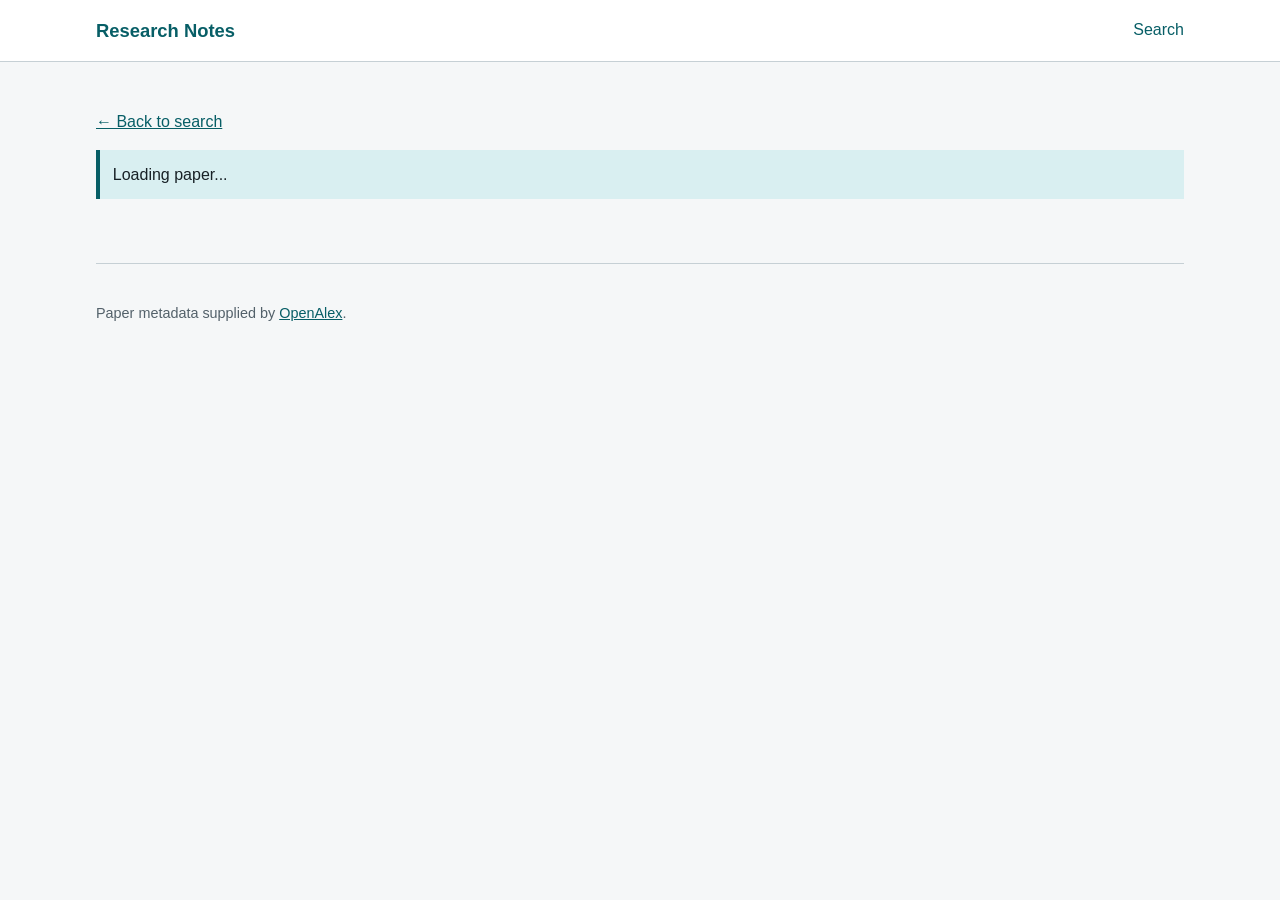
==== paper.html @ 98de9f1c "Add paper detail page" ====
<!doctype html>
<html lang="en">
<head>
  <meta charset="utf-8">
  <meta name="viewport" content="width=device-width, initial-scale=1">
  <title>Paper details | Research Notes</title>
  <link rel="stylesheet" href="styles.css">
  <script type="module" src="js/paper.js"></script>
</head>
<body>
  <a class="skip-link" href="#main-content">Skip to main content</a>
  <header class="site-header">
    <div class="header-inner">
      <a class="site-name" href="index.html">Research Notes</a>
      <button id="menu-toggle" class="menu-toggle" type="button" aria-expanded="false" aria-controls="site-nav">Menu</button>
      <nav id="site-nav" class="site-nav" aria-label="Main navigation">
        <ul><li><a href="index.html">Search</a></li></ul>
      </nav>
    </div>
  </header>

  <main id="main-content">
    <p><a href="index.html">← Back to search</a></p>
    <p id="paper-status" class="status" role="status" aria-live="polite">Loading paper...</p>

    <article id="paper-content" class="paper-detail" hidden>
      <header>
        <p class="eyebrow">Paper details</p>
        <h1 id="paper-title"></h1>
        <p id="paper-authors" class="result-meta"></p>
        <ul id="paper-meta" class="paper-meta" aria-label="Paper metadata"></ul>
        <p><a id="paper-link" href="" target="_blank" rel="noopener">View source page</a></p>
        <button id="reading-list-button" class="primary-button" type="button">Save to reading list</button>
      </header>

      <section aria-labelledby="abstract-heading">
        <h2 id="abstract-heading">Abstract</h2>
        <p id="paper-abstract"></p>
      </section>

      <section class="notes-panel" aria-labelledby="notes-heading">
        <h2 id="notes-heading">Notes</h2>
        <p>Keep reported evidence separate from your own interpretation.</p>
        <form id="notes-form">
          <div class="field">
            <label for="evidence">Evidence reported by the paper</label>
            <textarea id="evidence" name="evidence" rows="7" maxlength="3000" aria-describedby="evidence-hint"></textarea>
            <p id="evidence-hint" class="hint">Record findings, methods, results or claims from the paper.</p>
          </div>
          <div class="field">
            <label for="interpretation">Your interpretation</label>
            <textarea id="interpretation" name="interpretation" rows="7" maxlength="3000" aria-describedby="interpretation-hint"></textarea>
            <p id="interpretation-hint" class="hint">Record what you think the evidence means or how it relates to your work.</p>
          </div>
          <button class="primary-button" type="submit">Save notes</button>
        </form>
        <p id="notes-status" class="save-status" role="status" aria-live="polite"></p>
      </section>
    </article>
  </main>

  <footer class="site-footer">
    <p>Paper metadata supplied by <a href="https://openalex.org/">OpenAlex</a>.</p>
  </footer>
</body>
</html>
---- styles.css ----
:root {
  --colour-bg: #f5f7f8; --colour-surface: #ffffff; --colour-text: #182126;
  --colour-muted: #53616a; --colour-border: #c6d0d5; --colour-primary: #075e66;
  --colour-primary-dark: #04474d; --colour-accent: #d9eff1; --colour-error: #a11a1a;
  --colour-focus: #ffbf47; --radius: 0.5rem; --content-width: 68rem;
  font-family: Arial, Helvetica, sans-serif; color: var(--colour-text); background: var(--colour-bg);
}
* { box-sizing: border-box; }
body { margin: 0; line-height: 1.5; }
a { color: var(--colour-primary); }
a:hover { color: var(--colour-primary-dark); }
a:focus-visible, button:focus-visible, input:focus-visible, select:focus-visible {
  outline: 3px solid var(--colour-focus); outline-offset: 3px;
}
.skip-link {
  position: absolute; left: 0.75rem; top: -5rem; z-index: 10;
  padding: 0.65rem 0.9rem; background: var(--colour-text); color: #fff;
}
.skip-link:focus { top: 0.75rem; }
.site-header { background: var(--colour-surface); border-bottom: 1px solid var(--colour-border); }
.header-inner, main, .site-footer { width: min(100% - 2rem, var(--content-width)); margin-inline: auto; }
.header-inner { position: relative; padding-block: 0.9rem; }
.site-name { display: inline-block; font-size: 1.15rem; font-weight: 700; text-decoration: none; }
.menu-toggle {
  float: right; padding: 0.5rem 0.75rem; border: 1px solid var(--colour-border);
  border-radius: var(--radius); background: var(--colour-surface); color: var(--colour-text);
  font: inherit; cursor: pointer;
}
.site-nav { display: none; clear: both; padding-top: 0.75rem; }
.site-nav.is-open { display: block; }
.site-nav ul { margin: 0; padding: 0; list-style: none; }
.site-nav a { display: block; padding: 0.6rem 0; text-decoration: none; }
.site-nav a[aria-current="page"] { font-weight: 700; text-decoration: underline; text-underline-offset: 0.25rem; }
main { padding-block: 2rem 3rem; }
.intro { max-width: 46rem; margin-bottom: 1.75rem; }
.eyebrow { margin: 0 0 0.25rem; color: var(--colour-primary); font-weight: 700; }
h1, h2, h3 { line-height: 1.2; }
h1 { margin: 0; font-size: clamp(2rem, 7vw, 3rem); }
h2 { margin-top: 0; }
.search-panel, .result-card { background: var(--colour-surface); border: 1px solid var(--colour-border); border-radius: var(--radius); }
.search-panel { padding: 1rem; }
.field { margin-bottom: 1rem; }
label, legend { font-weight: 700; }
input[type="search"], input[type="number"], select {
  display: block; width: 100%; margin-top: 0.35rem; padding: 0.7rem;
  border: 1px solid var(--colour-border); border-radius: 0.35rem;
  background: #fff; color: var(--colour-text); font: inherit;
}
fieldset { margin: 0 0 1rem; padding: 0; border: 0; }
.choice-list { display: grid; gap: 0.5rem; margin-top: 0.45rem; }
.choice-list label, .checkbox-row { font-weight: 400; }
.checkbox-row { display: flex; gap: 0.55rem; align-items: flex-start; margin-bottom: 1rem; }
.checkbox-row input { margin-top: 0.25rem; }
.hint, .form-error { margin: 0.3rem 0 0; font-size: 0.9rem; }
.hint { color: var(--colour-muted); }
.form-error { color: var(--colour-error); font-weight: 700; }
input[aria-invalid="true"] { border-color: var(--colour-error); border-width: 2px; }
.primary-button {
  min-height: 2.75rem; padding: 0.65rem 1rem; border: 0; border-radius: var(--radius);
  background: var(--colour-primary); color: #fff; font: inherit; font-weight: 700; cursor: pointer;
}
#search-button:hover { background: var(--colour-primary-dark); }
.primary-button:disabled { cursor: wait; opacity: 0.65; }
.results-section { margin-top: 2rem; }
.results-heading-row { display: flex; gap: 1rem; align-items: baseline; justify-content: space-between; }
.results-heading-row p { margin: 0; color: var(--colour-muted); }
.status { padding: 0.8rem; border-left: 4px solid var(--colour-primary); background: var(--colour-accent); }
.status.error { border-left-color: var(--colour-error); }
.results-list { display: grid; gap: 1rem; margin: 1rem 0 0; padding: 0; list-style: none; }
.result-card { padding: 1rem; }
.result-card h3 { margin: 0 0 0.55rem; font-size: 1.15rem; }
.result-card h3 a { text-decoration-thickness: 0.08em; text-underline-offset: 0.16em; }
.result-meta, .result-source { margin: 0.35rem 0; color: var(--colour-muted); }
.result-tags { display: flex; flex-wrap: wrap; gap: 0.4rem; margin-top: 0.7rem; }
.tag { padding: 0.2rem 0.5rem; border-radius: 999px; background: var(--colour-accent); font-size: 0.85rem; }
.site-footer { padding-block: 1.5rem; border-top: 1px solid var(--colour-border); color: var(--colour-muted); font-size: 0.9rem; }

@media (min-width: 46rem) {
  .header-inner { display: flex; align-items: center; justify-content: space-between; }
  .menu-toggle { display: none; }
  .site-nav, .site-nav.is-open { display: block; clear: none; padding-top: 0; }
  .site-nav ul { display: flex; gap: 1.25rem; }
  .site-nav a { padding: 0.25rem 0; }
  .search-panel { padding: 1.5rem; }
  .search-grid { display: grid; grid-template-columns: 1fr 1.5fr; gap: 1rem; }
}
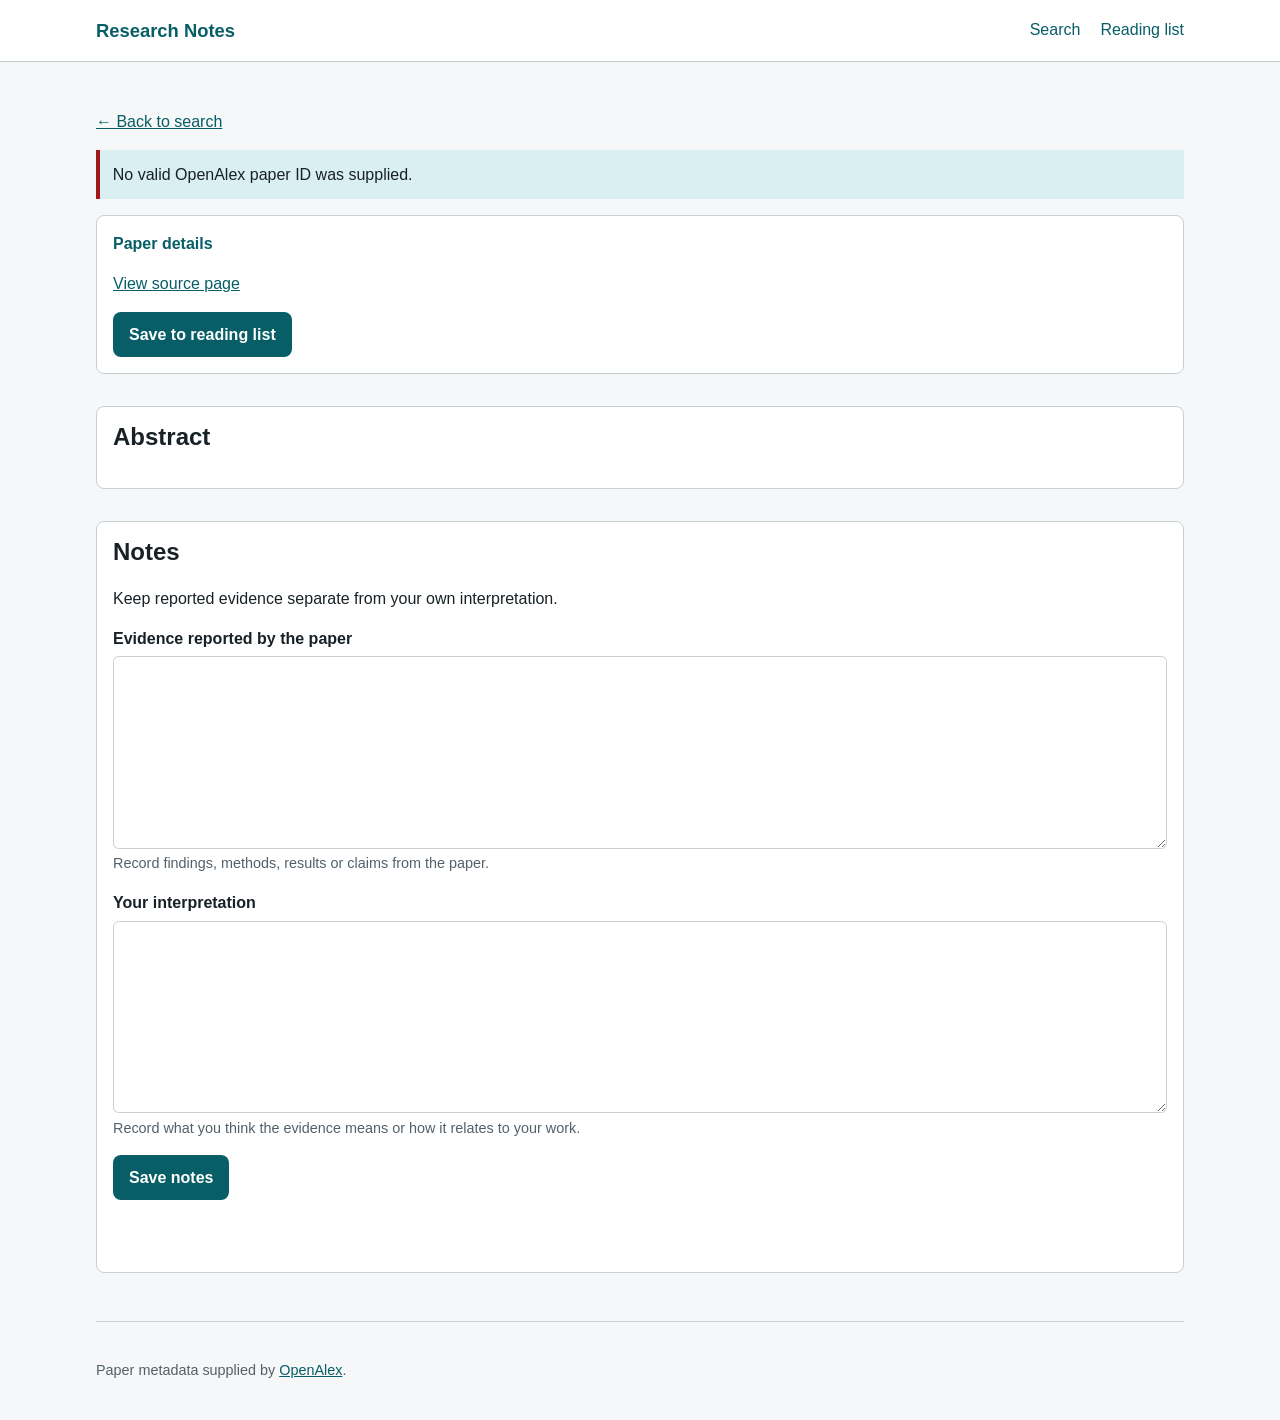
==== commit d78d916c: "Add reading list to paper navigation" ====
--- a/paper.html
+++ b/paper.html
@@ -14,7 +14,7 @@
       <a class="site-name" href="index.html">Research Notes</a>
       <button id="menu-toggle" class="menu-toggle" type="button" aria-expanded="false" aria-controls="site-nav">Menu</button>
       <nav id="site-nav" class="site-nav" aria-label="Main navigation">
-        <ul><li><a href="index.html">Search</a></li></ul>
+        <ul><li><a href="index.html">Search</a></li><li><a href="reading-list.html">Reading list</a></li></ul>
       </nav>
     </div>
   </header>
--- a/styles.css
+++ b/styles.css
@@ -9,7 +9,7 @@
 body { margin: 0; line-height: 1.5; }
 a { color: var(--colour-primary); }
 a:hover { color: var(--colour-primary-dark); }
-a:focus-visible, button:focus-visible, input:focus-visible, select:focus-visible {
+a:focus-visible, button:focus-visible, input:focus-visible, select:focus-visible, textarea:focus-visible {
   outline: 3px solid var(--colour-focus); outline-offset: 3px;
 }
 .skip-link {
@@ -41,7 +41,7 @@
 .search-panel { padding: 1rem; }
 .field { margin-bottom: 1rem; }
 label, legend { font-weight: 700; }
-input[type="search"], input[type="number"], select {
+input[type="search"], input[type="number"], select, textarea {
   display: block; width: 100%; margin-top: 0.35rem; padding: 0.7rem;
   border: 1px solid var(--colour-border); border-radius: 0.35rem;
   background: #fff; color: var(--colour-text); font: inherit;
@@ -68,6 +68,11 @@
 .status.error { border-left-color: var(--colour-error); }
 .results-list { display: grid; gap: 1rem; margin: 1rem 0 0; padding: 0; list-style: none; }
 .result-card { padding: 1rem; }
+.paper-detail { display: grid; gap: 2rem; }
+.paper-detail > header, .paper-detail section { background: var(--colour-surface); border: 1px solid var(--colour-border); border-radius: var(--radius); padding: 1rem; }
+.paper-meta { margin: 1rem 0; padding-left: 1.25rem; }
+.notes-panel textarea { resize: vertical; min-height: 9rem; }
+.save-status { min-height: 1.5rem; font-weight: 700; }
 .result-card h3 { margin: 0 0 0.55rem; font-size: 1.15rem; }
 .result-card h3 a { text-decoration-thickness: 0.08em; text-underline-offset: 0.16em; }
 .result-meta, .result-source { margin: 0.35rem 0; color: var(--colour-muted); }
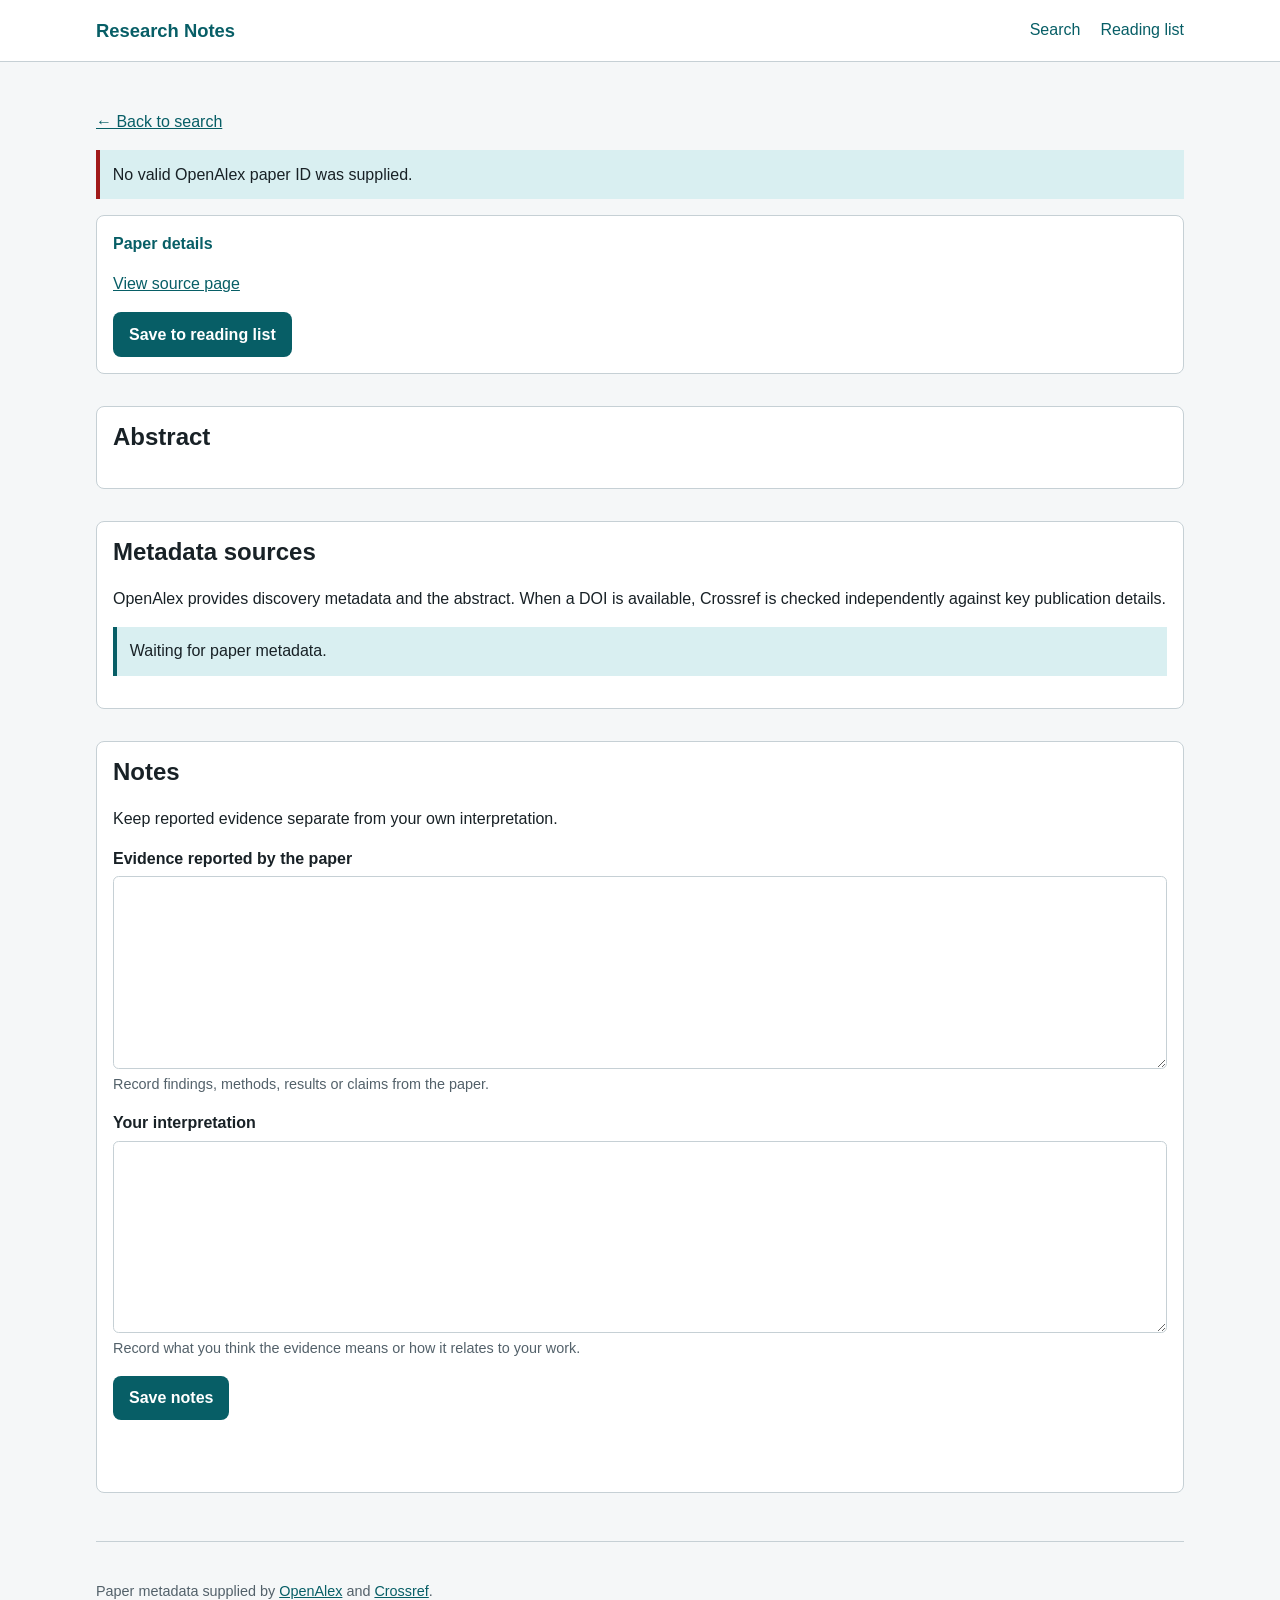
==== commit f789c433: "Add metadata provenance comparison section" ====
--- a/paper.html
+++ b/paper.html
@@ -20,7 +20,7 @@
   </header>
 
   <main id="main-content">
-    <p><a href="index.html">← Back to search</a></p>
+    <p><a id="back-to-search" href="index.html">← Back to search</a></p>
     <p id="paper-status" class="status" role="status" aria-live="polite">Loading paper...</p>
 
     <article id="paper-content" class="paper-detail" hidden>
@@ -36,6 +36,13 @@
       <section aria-labelledby="abstract-heading">
         <h2 id="abstract-heading">Abstract</h2>
         <p id="paper-abstract"></p>
+      </section>
+
+      <section aria-labelledby="sources-heading">
+        <h2 id="sources-heading">Metadata sources</h2>
+        <p>OpenAlex provides discovery metadata and the abstract. When a DOI is available, Crossref is checked independently against key publication details.</p>
+        <p id="metadata-status" class="status" role="status" aria-live="polite">Waiting for paper metadata.</p>
+        <ul id="metadata-comparison" class="metadata-comparison" aria-label="OpenAlex and Crossref metadata comparison"></ul>
       </section>
 
       <section class="notes-panel" aria-labelledby="notes-heading">
@@ -60,7 +67,7 @@
   </main>
 
   <footer class="site-footer">
-    <p>Paper metadata supplied by <a href="https://openalex.org/">OpenAlex</a>.</p>
+    <p>Paper metadata supplied by <a href="https://openalex.org/">OpenAlex</a> and <a href="https://www.crossref.org/">Crossref</a>.</p>
   </footer>
 </body>
 </html>
--- a/styles.css
+++ b/styles.css
@@ -10,7 +10,7 @@
 a { color: var(--colour-primary); }
 a:hover { color: var(--colour-primary-dark); }
 a:focus-visible, button:focus-visible, input:focus-visible, select:focus-visible, textarea:focus-visible {
-  outline: 3px solid var(--colour-focus); outline-offset: 3px;
+  outline: 3px solid var(--colour-text); outline-offset: 2px; box-shadow: 0 0 0 5px var(--colour-focus);
 }
 .skip-link {
   position: absolute; left: 0.75rem; top: -5rem; z-index: 10;
@@ -61,6 +61,8 @@
 }
 #search-button:hover { background: var(--colour-primary-dark); }
 .primary-button:disabled { cursor: wait; opacity: 0.65; }
+.secondary-button { padding: 0.55rem 0.85rem; border: 1px solid var(--colour-border); border-radius: var(--radius); background: var(--colour-surface); color: var(--colour-text); font: inherit; cursor: pointer; }
+.secondary-button:hover { border-color: var(--colour-primary); }
 .results-section { margin-top: 2rem; }
 .results-heading-row { display: flex; gap: 1rem; align-items: baseline; justify-content: space-between; }
 .results-heading-row p { margin: 0; color: var(--colour-muted); }
@@ -73,6 +75,8 @@
 .paper-meta { margin: 1rem 0; padding-left: 1.25rem; }
 .notes-panel textarea { resize: vertical; min-height: 9rem; }
 .save-status { min-height: 1.5rem; font-weight: 700; }
+.reading-notes { margin-block: 0.8rem; padding: 0.75rem; background: var(--colour-bg); border-radius: var(--radius); }
+.reading-notes p { margin: 0.35rem 0; }
 .result-card h3 { margin: 0 0 0.55rem; font-size: 1.15rem; }
 .result-card h3 a { text-decoration-thickness: 0.08em; text-underline-offset: 0.16em; }
 .result-meta, .result-source { margin: 0.35rem 0; color: var(--colour-muted); }
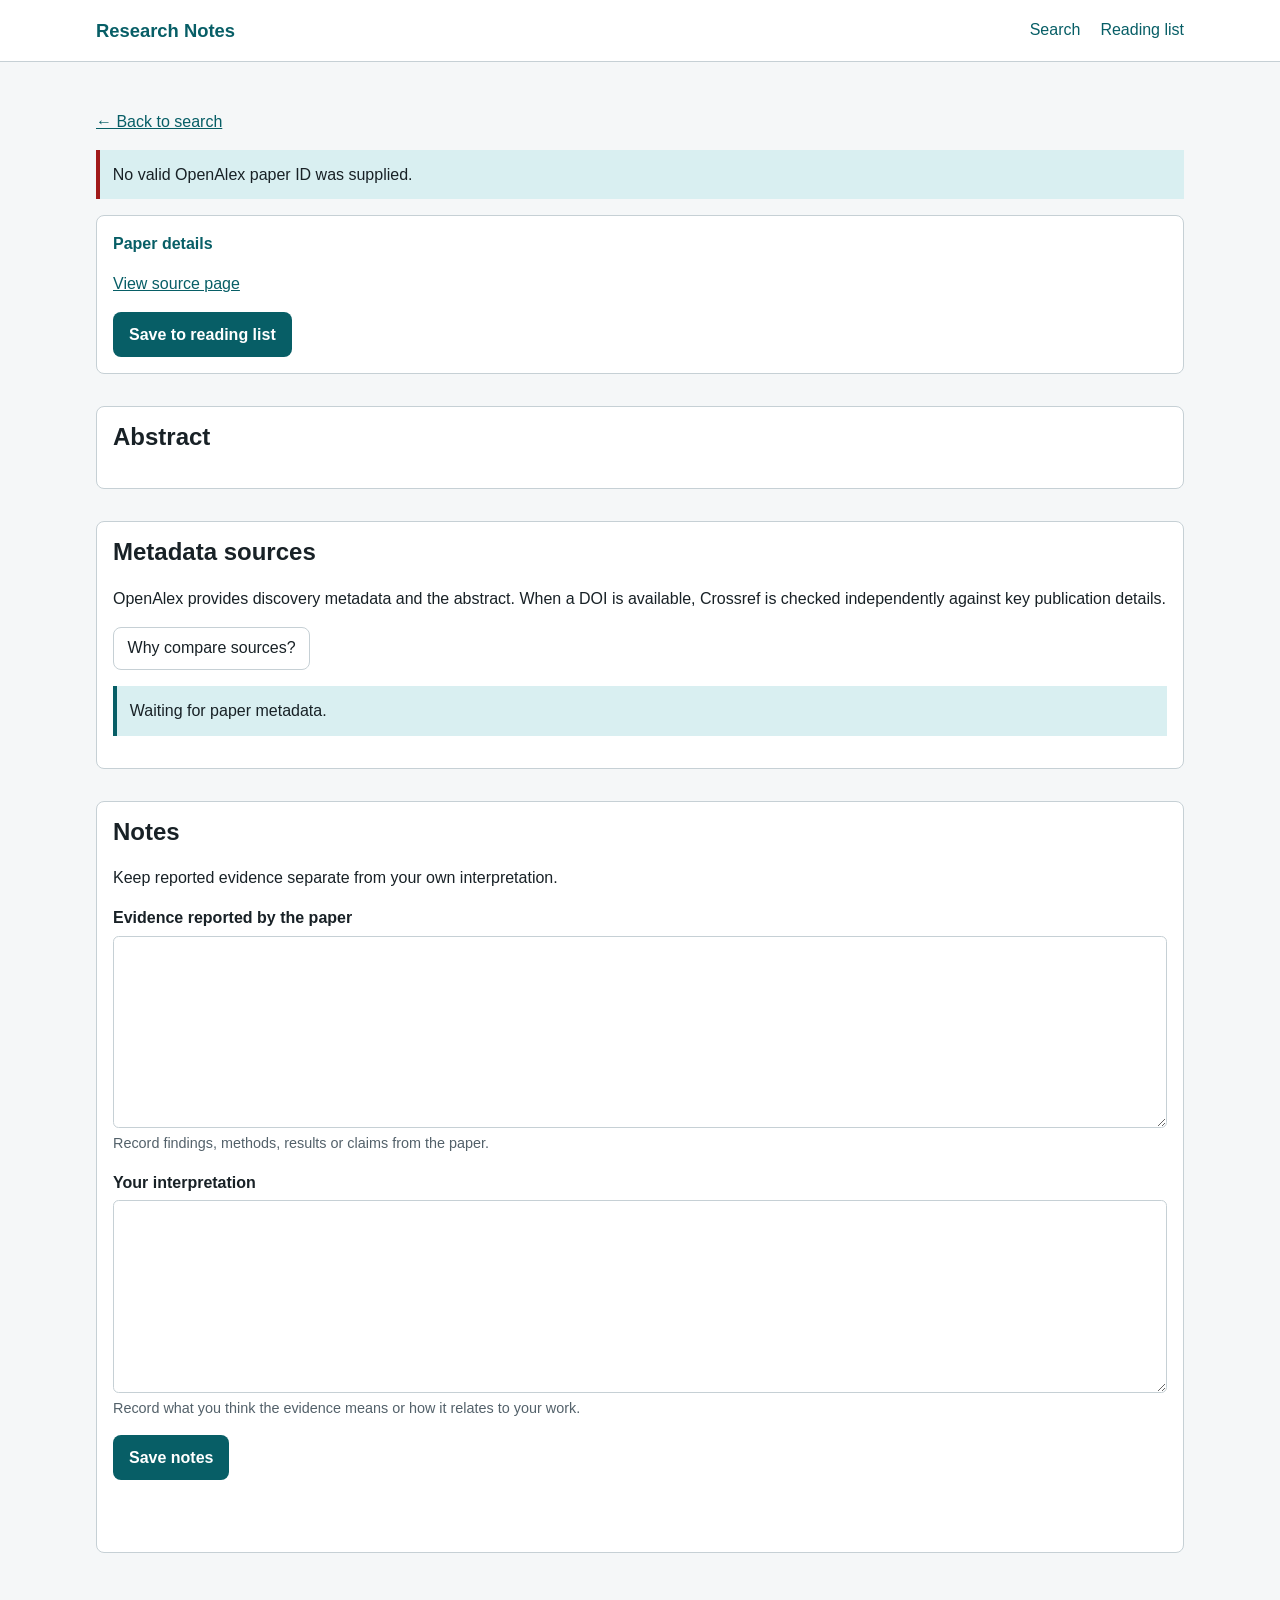
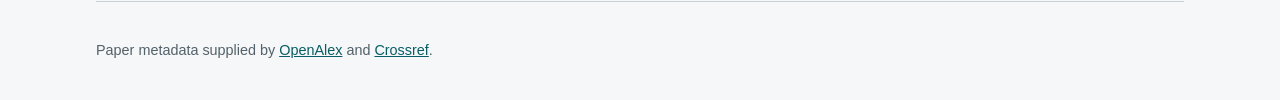
==== commit 650e8037: "Add progressive metadata provenance popover" ====
--- a/paper.html
+++ b/paper.html
@@ -41,6 +41,11 @@
       <section aria-labelledby="sources-heading">
         <h2 id="sources-heading">Metadata sources</h2>
         <p>OpenAlex provides discovery metadata and the abstract. When a DOI is available, Crossref is checked independently against key publication details.</p>
+        <button class="secondary-button popover-button" type="button" popovertarget="source-help">Why compare sources?</button>
+        <div id="source-help" class="source-help" popover>
+          <h3>Why compare sources?</h3>
+          <p>Research databases can receive and process metadata differently. Comparing them makes those differences visible rather than treating one source as automatically authoritative.</p>
+        </div>
         <p id="metadata-status" class="status" role="status" aria-live="polite">Waiting for paper metadata.</p>
         <ul id="metadata-comparison" class="metadata-comparison" aria-label="OpenAlex and Crossref metadata comparison"></ul>
       </section>
--- a/styles.css
+++ b/styles.css
@@ -77,6 +77,13 @@
 .save-status { min-height: 1.5rem; font-weight: 700; }
 .reading-notes { margin-block: 0.8rem; padding: 0.75rem; background: var(--colour-bg); border-radius: var(--radius); }
 .reading-notes p { margin: 0.35rem 0; }
+.metadata-comparison { display: grid; gap: 0.75rem; margin: 1rem 0 0; padding: 0; list-style: none; }
+.metadata-comparison li { padding: 0.8rem; border: 1px solid var(--colour-border); border-radius: var(--radius); }
+.metadata-comparison p { margin: 0.35rem 0 0; overflow-wrap: anywhere; }
+.comparison-heading { display: flex; gap: 0.75rem; align-items: center; justify-content: space-between; }
+.comparison-state { padding: 0.15rem 0.45rem; border-radius: 999px; background: var(--colour-bg); font-size: 0.85rem; }
+.comparison-state.match { background: var(--colour-accent); }
+.comparison-state.different { border: 1px solid var(--colour-border); }
 .result-card h3 { margin: 0 0 0.55rem; font-size: 1.15rem; }
 .result-card h3 a { text-decoration-thickness: 0.08em; text-underline-offset: 0.16em; }
 .result-meta, .result-source { margin: 0.35rem 0; color: var(--colour-muted); }
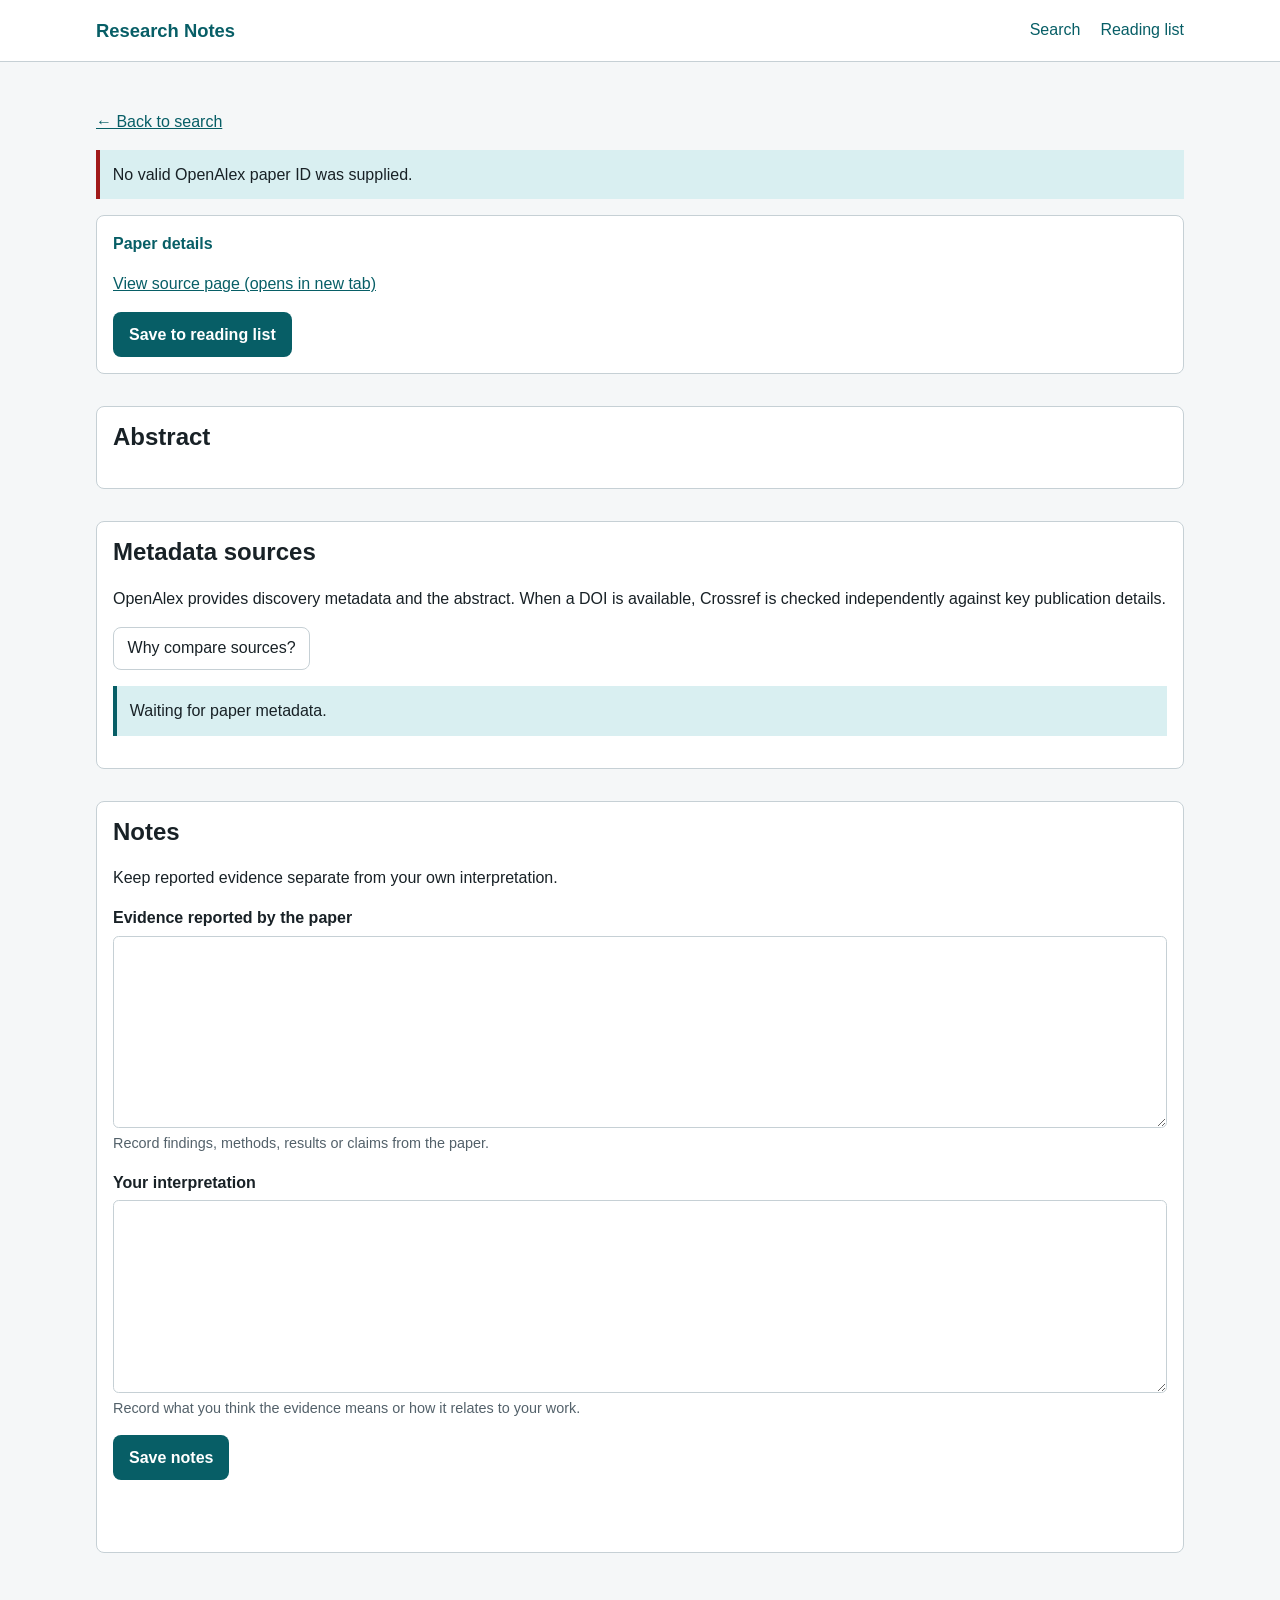
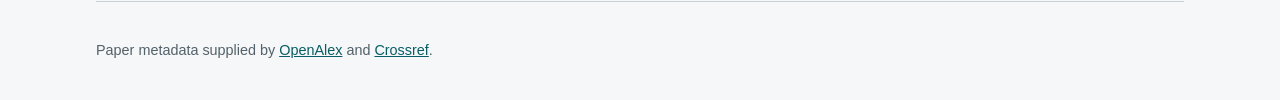
==== commit a8fd1838: "Improve paper page accessibility" ====
--- a/paper.html
+++ b/paper.html
@@ -19,7 +19,7 @@
     </div>
   </header>
 
-  <main id="main-content">
+  <main id="main-content" tabindex="-1">
     <p><a id="back-to-search" href="index.html">← Back to search</a></p>
     <p id="paper-status" class="status" role="status" aria-live="polite">Loading paper...</p>
 
@@ -29,7 +29,7 @@
         <h1 id="paper-title"></h1>
         <p id="paper-authors" class="result-meta"></p>
         <ul id="paper-meta" class="paper-meta" aria-label="Paper metadata"></ul>
-        <p><a id="paper-link" href="" target="_blank" rel="noopener">View source page</a></p>
+        <p><a id="paper-link" href="" target="_blank" rel="noopener">View source page (opens in new tab)</a></p>
         <button id="reading-list-button" class="primary-button" type="button">Save to reading list</button>
       </header>
 
--- a/styles.css
+++ b/styles.css
@@ -20,7 +20,7 @@
 .site-header { background: var(--colour-surface); border-bottom: 1px solid var(--colour-border); }
 .header-inner, main, .site-footer { width: min(100% - 2rem, var(--content-width)); margin-inline: auto; }
 .header-inner { position: relative; padding-block: 0.9rem; }
-.site-name { display: inline-block; font-size: 1.15rem; font-weight: 700; text-decoration: none; }
+.site-name { display: inline-block; font-size: 1.15rem; font-weight: 700; text-decoration: none; view-transition-name: site-name; }
 .menu-toggle {
   float: right; padding: 0.5rem 0.75rem; border: 1px solid var(--colour-border);
   border-radius: var(--radius); background: var(--colour-surface); color: var(--colour-text);
@@ -31,7 +31,7 @@
 .site-nav ul { margin: 0; padding: 0; list-style: none; }
 .site-nav a { display: block; padding: 0.6rem 0; text-decoration: none; }
 .site-nav a[aria-current="page"] { font-weight: 700; text-decoration: underline; text-underline-offset: 0.25rem; }
-main { padding-block: 2rem 3rem; }
+main { padding-block: 2rem 3rem; view-transition-name: page-content; }
 .intro { max-width: 46rem; margin-bottom: 1.75rem; }
 .eyebrow { margin: 0 0 0.25rem; color: var(--colour-primary); font-weight: 700; }
 h1, h2, h3 { line-height: 1.2; }
@@ -63,7 +63,7 @@
 .primary-button:disabled { cursor: wait; opacity: 0.65; }
 .secondary-button { padding: 0.55rem 0.85rem; border: 1px solid var(--colour-border); border-radius: var(--radius); background: var(--colour-surface); color: var(--colour-text); font: inherit; cursor: pointer; }
 .secondary-button:hover { border-color: var(--colour-primary); }
-.results-section { margin-top: 2rem; }
+.results-section { margin-top: 2rem; container-type: inline-size; }
 .results-heading-row { display: flex; gap: 1rem; align-items: baseline; justify-content: space-between; }
 .results-heading-row p { margin: 0; color: var(--colour-muted); }
 .status { padding: 0.8rem; border-left: 4px solid var(--colour-primary); background: var(--colour-accent); }
@@ -84,6 +84,13 @@
 .comparison-state { padding: 0.15rem 0.45rem; border-radius: 999px; background: var(--colour-bg); font-size: 0.85rem; }
 .comparison-state.match { background: var(--colour-accent); }
 .comparison-state.different { border: 1px solid var(--colour-border); }
+.popover-button { display: none; }
+.source-help { max-width: 32rem; padding: 1rem; border: 1px solid var(--colour-border); border-radius: var(--radius); background: var(--colour-surface); color: var(--colour-text); }
+.source-help h3 { margin-top: 0; }
+@supports selector(:popover-open) {
+  .popover-button { display: inline-block; }
+  .source-help:popover-open { margin: auto; }
+}
 .result-card h3 { margin: 0 0 0.55rem; font-size: 1.15rem; }
 .result-card h3 a { text-decoration-thickness: 0.08em; text-underline-offset: 0.16em; }
 .result-meta, .result-source { margin: 0.35rem 0; color: var(--colour-muted); }
@@ -100,3 +107,38 @@
   .search-panel { padding: 1.5rem; }
   .search-grid { display: grid; grid-template-columns: 1fr 1.5fr; gap: 1rem; }
 }
+
+
+@container (min-width: 42rem) {
+  .results-section .result-card {
+    display: grid;
+    grid-template-columns: minmax(0, 1fr) auto;
+    column-gap: 1rem;
+    align-items: start;
+  }
+
+  .results-section .result-card h3,
+  .results-section .result-meta,
+  .results-section .result-source { grid-column: 1; }
+
+  .results-section .result-tags {
+    grid-column: 2;
+    grid-row: 1 / span 3;
+    justify-content: flex-end;
+    max-width: 14rem;
+    margin-top: 0;
+  }
+}
+
+@view-transition {
+  navigation: auto;
+}
+
+@media (prefers-reduced-motion: reduce) {
+  ::view-transition-old(root),
+  ::view-transition-new(root),
+  ::view-transition-old(site-name),
+  ::view-transition-new(site-name),
+  ::view-transition-old(page-content),
+  ::view-transition-new(page-content) { animation: none; }
+}
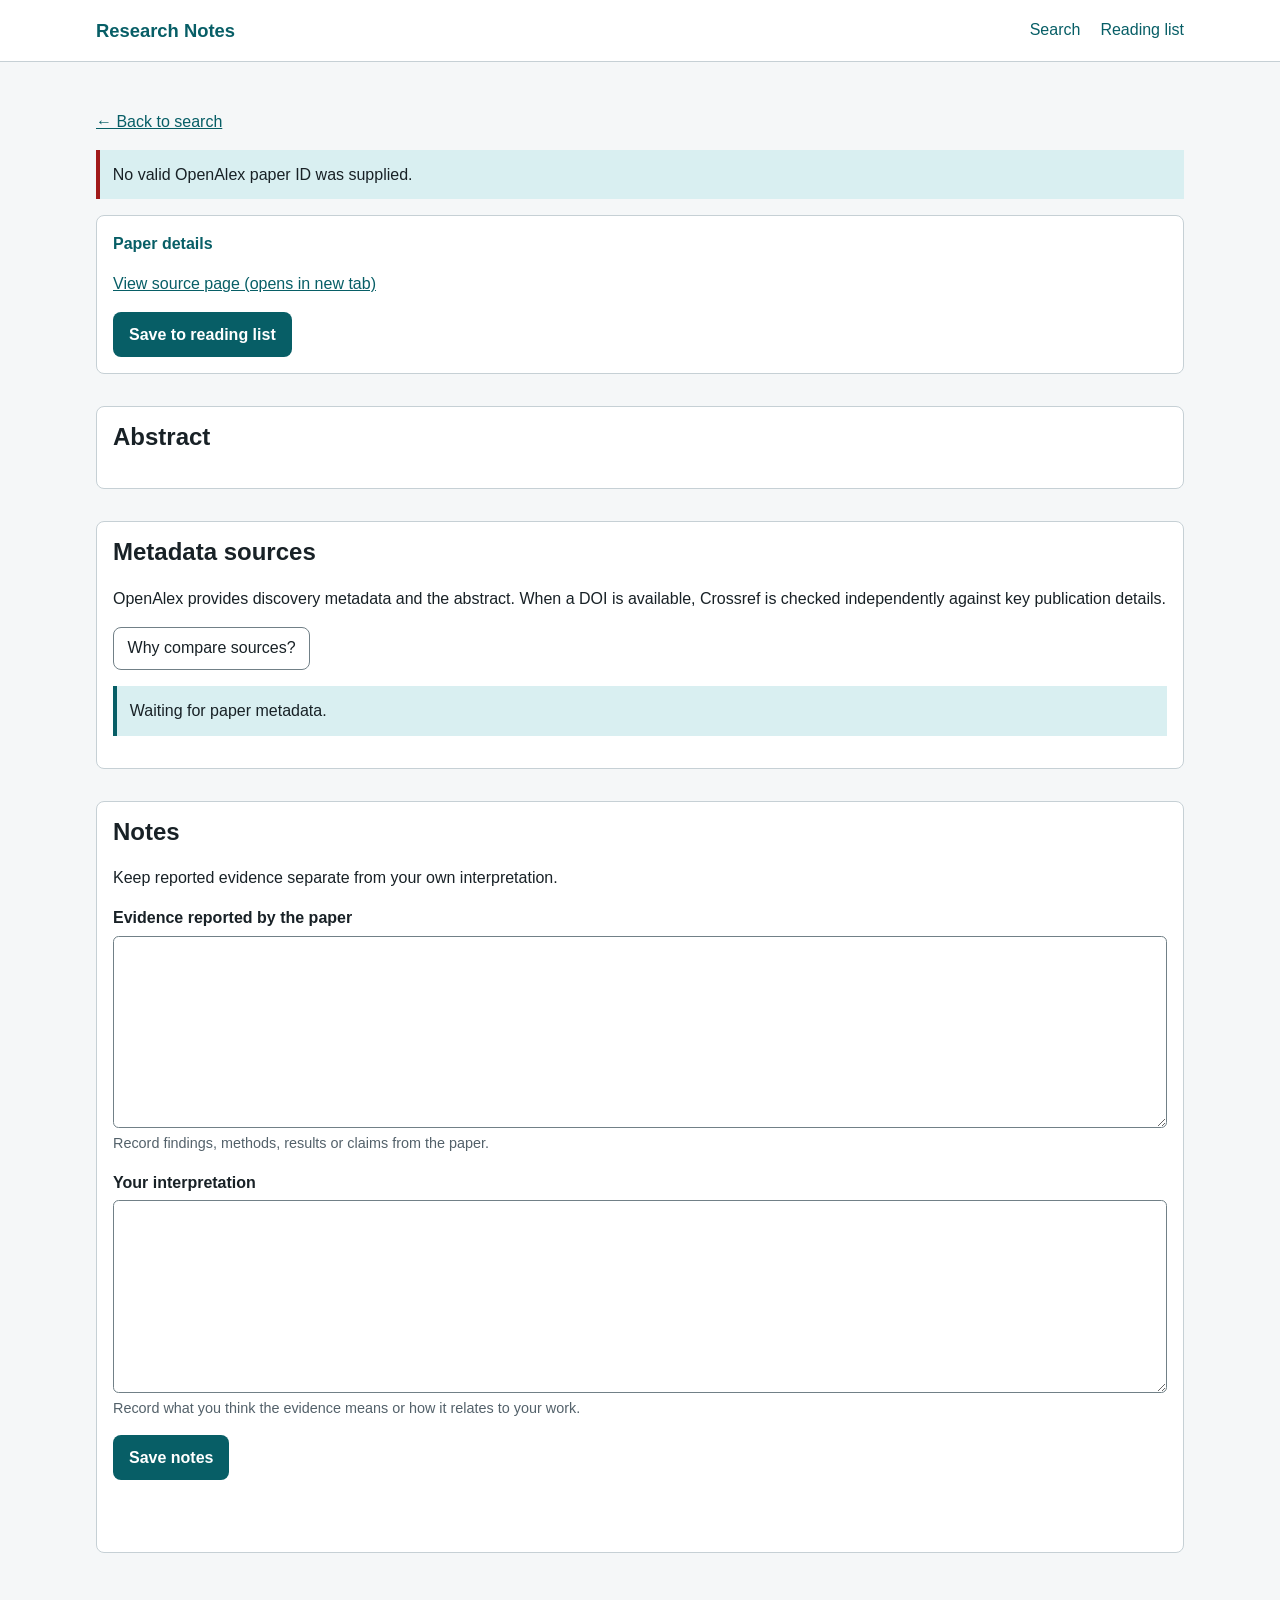
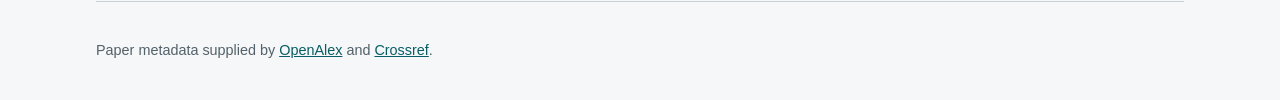
==== commit fff53e59: "Add inline source references to paper.html" ====
--- a/paper.html
+++ b/paper.html
@@ -8,6 +8,7 @@
   <script type="module" src="js/paper.js"></script>
 </head>
 <body>
+  <!-- See REFERENCES.md [H1] [A1]: semantic landmarks and skip navigation. -->
   <a class="skip-link" href="#main-content">Skip to main content</a>
   <header class="site-header">
     <div class="header-inner">
@@ -41,6 +42,7 @@
       <section aria-labelledby="sources-heading">
         <h2 id="sources-heading">Metadata sources</h2>
         <p>OpenAlex provides discovery metadata and the abstract. When a DOI is available, Crossref is checked independently against key publication details.</p>
+        <!-- See REFERENCES.md [H5]: declarative Popover API with popovertarget/popover. -->
         <button class="secondary-button popover-button" type="button" popovertarget="source-help">Why compare sources?</button>
         <div id="source-help" class="source-help" popover>
           <h3>Why compare sources?</h3>
@@ -53,6 +55,7 @@
       <section class="notes-panel" aria-labelledby="notes-heading">
         <h2 id="notes-heading">Notes</h2>
         <p>Keep reported evidence separate from your own interpretation.</p>
+        <!-- See REFERENCES.md [H3] [A2]: labelled textareas with accessible descriptions. -->
         <form id="notes-form">
           <div class="field">
             <label for="evidence">Evidence reported by the paper</label>
--- a/styles.css
+++ b/styles.css
@@ -1,6 +1,6 @@
 :root {
   --colour-bg: #f5f7f8; --colour-surface: #ffffff; --colour-text: #182126;
-  --colour-muted: #53616a; --colour-border: #c6d0d5; --colour-primary: #075e66;
+  --colour-muted: #53616a; --colour-border: #c6d0d5; --colour-control-border: #718087; --colour-primary: #075e66;
   --colour-primary-dark: #04474d; --colour-accent: #d9eff1; --colour-error: #a11a1a;
   --colour-focus: #ffbf47; --radius: 0.5rem; --content-width: 68rem;
   font-family: Arial, Helvetica, sans-serif; color: var(--colour-text); background: var(--colour-bg);
@@ -22,7 +22,7 @@
 .header-inner { position: relative; padding-block: 0.9rem; }
 .site-name { display: inline-block; font-size: 1.15rem; font-weight: 700; text-decoration: none; view-transition-name: site-name; }
 .menu-toggle {
-  float: right; padding: 0.5rem 0.75rem; border: 1px solid var(--colour-border);
+  float: right; padding: 0.5rem 0.75rem; border: 1px solid var(--colour-control-border);
   border-radius: var(--radius); background: var(--colour-surface); color: var(--colour-text);
   font: inherit; cursor: pointer;
 }
@@ -43,7 +43,7 @@
 label, legend { font-weight: 700; }
 input[type="search"], input[type="number"], select, textarea {
   display: block; width: 100%; margin-top: 0.35rem; padding: 0.7rem;
-  border: 1px solid var(--colour-border); border-radius: 0.35rem;
+  border: 1px solid var(--colour-control-border); border-radius: 0.35rem;
   background: #fff; color: var(--colour-text); font: inherit;
 }
 fieldset { margin: 0 0 1rem; padding: 0; border: 0; }
@@ -61,7 +61,7 @@
 }
 #search-button:hover { background: var(--colour-primary-dark); }
 .primary-button:disabled { cursor: wait; opacity: 0.65; }
-.secondary-button { padding: 0.55rem 0.85rem; border: 1px solid var(--colour-border); border-radius: var(--radius); background: var(--colour-surface); color: var(--colour-text); font: inherit; cursor: pointer; }
+.secondary-button { padding: 0.55rem 0.85rem; border: 1px solid var(--colour-control-border); border-radius: var(--radius); background: var(--colour-surface); color: var(--colour-text); font: inherit; cursor: pointer; }
 .secondary-button:hover { border-color: var(--colour-primary); }
 .results-section { margin-top: 2rem; container-type: inline-size; }
 .results-heading-row { display: flex; gap: 1rem; align-items: baseline; justify-content: space-between; }
